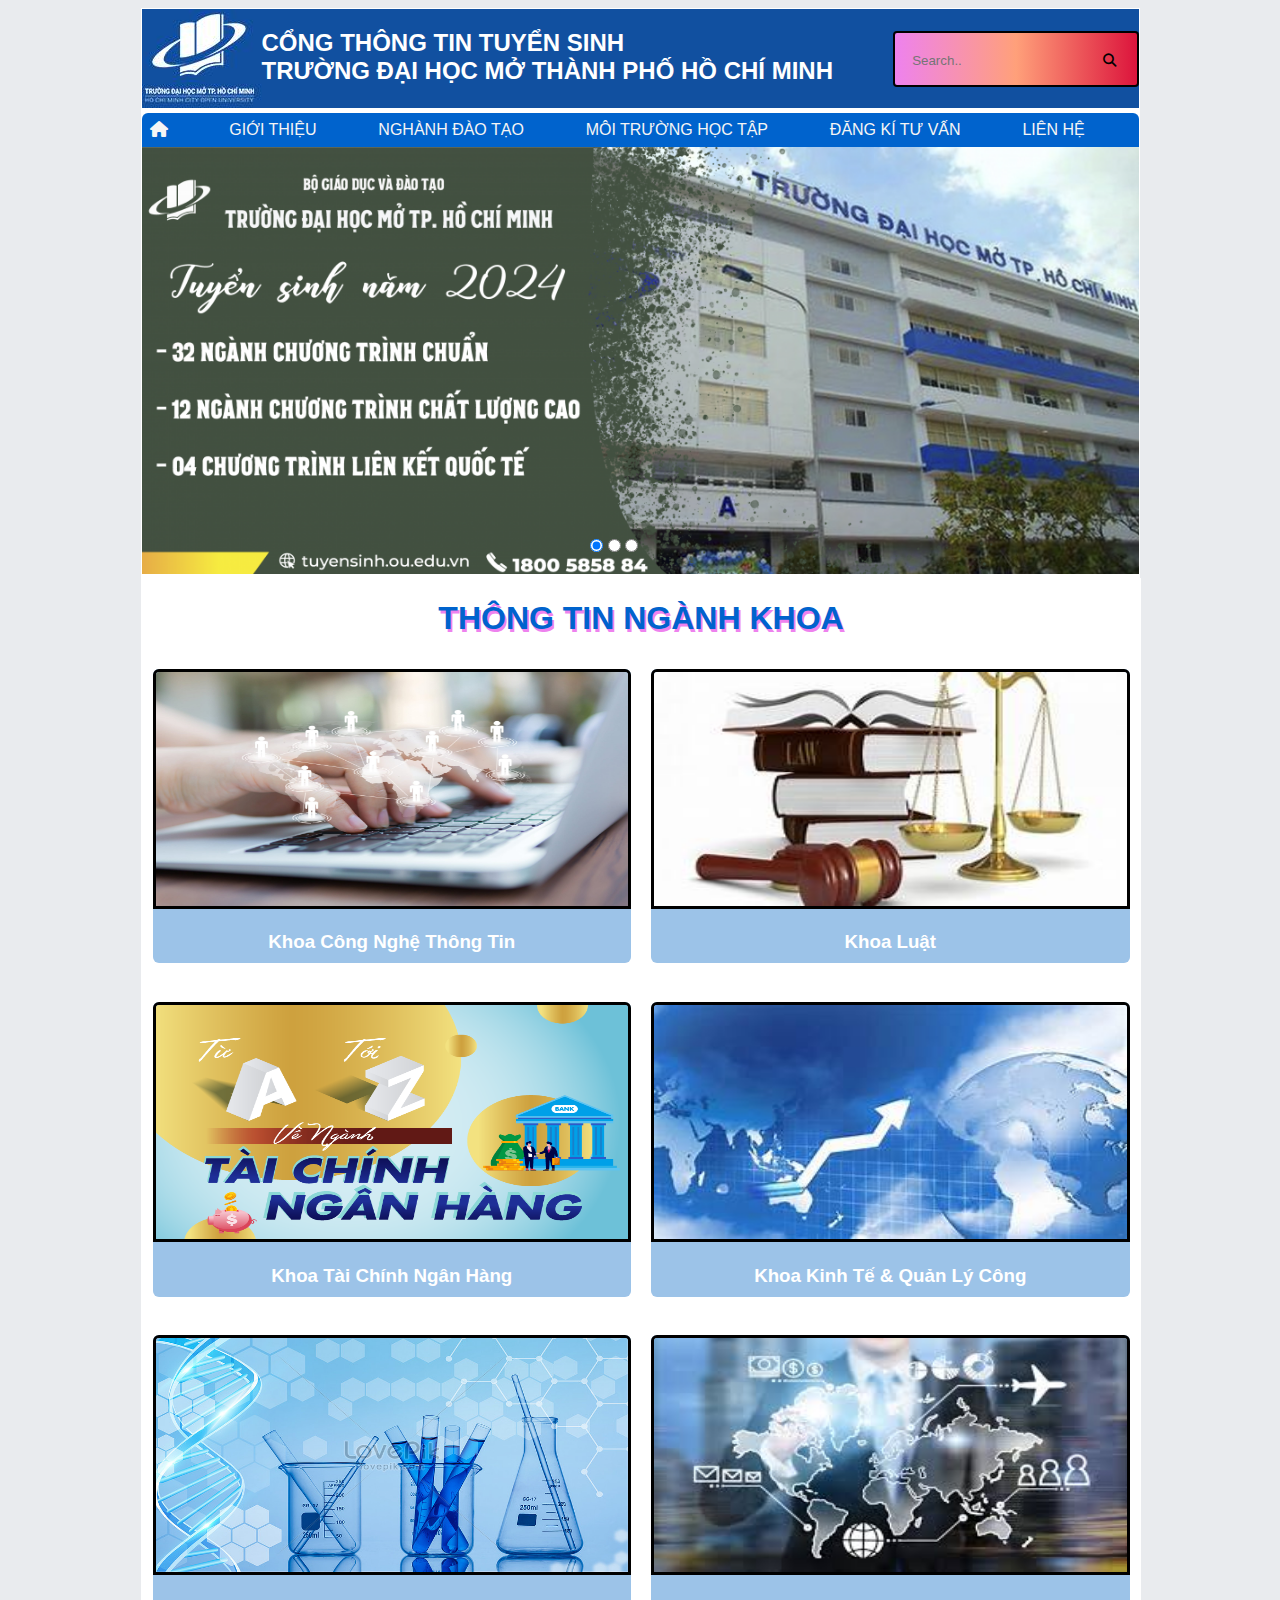
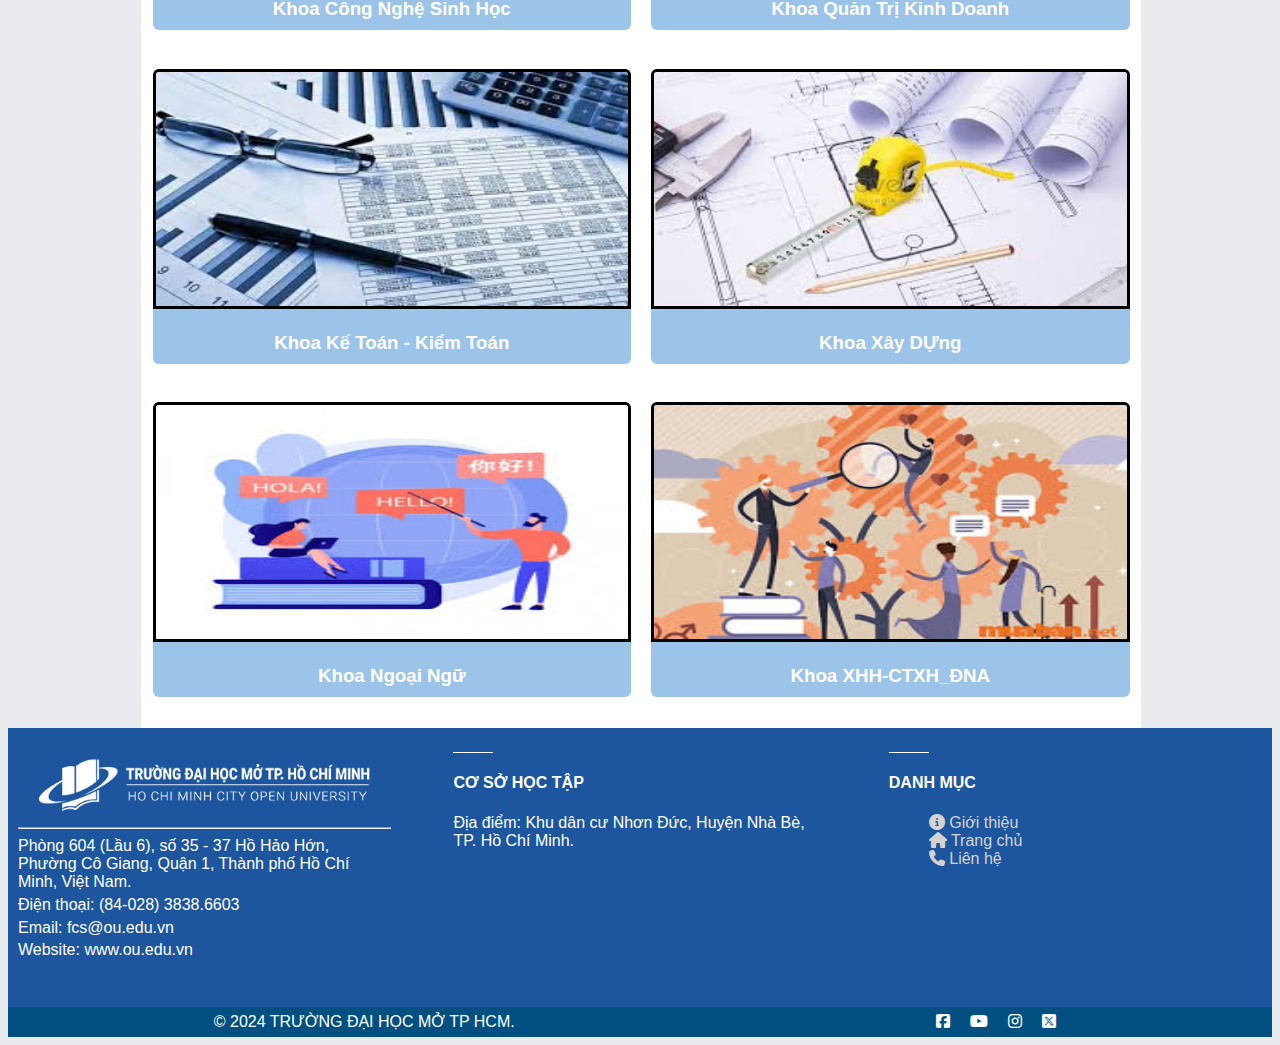
==== HTML/CTDT.html @ 05c09ab8 "gototop" ====
<!DOCTYPE html>
<html lang="en">
<head>
    <meta charset="UTF-8">
    <meta name="viewport" content="width=device-width, initial-scale=1.0">
    <link rel="stylesheet" href="../CSS/general.css">
    <link rel="stylesheet" href="../CSS/CTDT.css">
    <link rel="stylesheet" href="../CSS/media.css">
    <link rel="stylesheet" href="https://cdnjs.cloudflare.com/ajax/libs/font-awesome/6.6.0/css/all.min.css">
    <script src="../JS/Search.js"></script>
    <script src="../JS/nav2.js"></script>
    <script src="../JS/modal.js"></script>
    <script src="../JS/media.js"></script>
    <script src="../JS/GoToTop.js"></script>
    <title>Document</title>
</head>
<body>
  <!-- MAIN-CONTAINER -->
  <div class="main-container">
    <header class="flex center space-between">
        <div class="flex">
            <img src="../image/logoOU.png" alt="LOGO-OU">
            <h2 >CỔNG THÔNG TIN TUYỂN SINH <br>TRƯỜNG ĐẠI HỌC MỞ THÀNH PHỐ HỒ CHÍ MINH</h2>
        </div>
        <form class="Search">
            <input type="text" placeholder="Search.." id="search"/>
            <p class="request">Vui lòng viết có dấu</p>
            <button type="button" class="searchButton"><i class="fa-solid fa-magnifying-glass"></i></button>
        </form>
    </header>
     <!-- nav -->
    <div class="container-nav">
      <div class="showmenu">
        <div class="flex center">
          <ul id="showmenu">
            <li class="showmenu-btn"></li>
            <li class="showmenu-btn"></li>
            <li class="showmenu-btn"></li>
          </ul>
          <span style="color: white;">&nbsp Danh Mục</span>
        </div>
      </div>
      <nav id="menu">
        <ul class="menu flex center space-between">
          <li class="sub"><a id="myLink" href="#"><i class="fa-solid fa-house"></i></a>
              <ul class="menu submenu">
                  <li><a href="https://ou.edu.vn" target="_blank">Trang Chủ OU</a></li>
                  <li><a href="../index.html">Trang Tuyển Sinh</a></li>
              </ul>
          </li>
          <li class="sub" ><a id="myLink" href="#">GIỚI THIỆU</a>
              <ul class="menu submenu">
                  <li><a href="../HTML/gioithieu.html">Lịch Sử Phát Triển</a></li>
                  <li><a href="../HTML/visaochonOU.html">Vì Sao Nên Chọn OU?</a></li>
              </ul>
          </li>
          <li class="sub" ><a id="myLink" href="#">NGHÀNH ĐÀO TẠO</a>
              <ul class="menu submenu">
                  <li><a href="../HTML/CTDT.html">Các Khoa/Ngành Đại Trà</a></li>
                  <li><a href="#">Chương Trình Chất Lượng Cao</a></li>
              </ul>
          </li>
          <li class="sub"><a href="../HTML/diadiemhoc.html">MÔI TRƯỜNG HỌC TẬP</a>
              <ul class="menu submenu">
                  <li><a href="../HTML/diadiemhoc.html#CSVC">Cơ Sở Vật Chất</a></li>
                  <li><a href="../index.html#DDHT">Địa Điểm Học Tập</a></li>
              </ul>
          </li>
          <li><a href="#registration">ĐĂNG KÍ TƯ VẤN</a></li>
          <li class="sub contact" ><a id="myLink" href="#">LIÊN HỆ</a></li>
          <li>
            <form class="Search" id="menuSearch">
              <input type="text" placeholder="Search.." id="search"/>
              <p class="request">Vui lòng viết có dấu</p>
              <button type="button" class="searchButton"><i class="fa-solid fa-magnifying-glass"></i></button>
            </form>
         </li>
        </ul>
      </nav>
    </div> 
    <!-- aside -->
    <aside >
      <div class="img-group">
          <img src="../image/tuyensinh_0.png" alt="TS" id="ads-image">
          <div class="radio-group">
              <input type="radio" value="0" checked="checked"/> 
              <input type="radio" value="1" /> 
              <input type="radio" value="2" /> 
          </div>        
      </div>
    </aside>
    <!-- main -->
    <main class="infos main-container">
      <h1 class="info-title">THÔNG TIN NGÀNH KHOA</h1>
      <div class="faculties flex">  
        <div class="faculty" id="CNTT">
          <div>
            <div class="info-box">
              <img src="../image/Khoa_CNTT.jpg" alt="CNTT">
              <div class="detail">Khoa hiện đang đào tạo bậc học Đại Học (4 năm) với 06 chương trình theo định hướng nghề nghiệp: Khoa học máy tính,
                Công nghệ thông tin, Công nghệ thông tin tăng cường tiếng Nhật, Hệ thống thông tin quản lý,
                Ngành Trí tuệ nhân tạo thuộc chương trình chuẩn và ngành Khoa học máy tính thuộc chương trình chất lượng cao.</div>
            </div>            
            <h3>Khoa Công Nghệ Thông Tin</h3>
          </div>
          
        </div>
        <div class="faculty" id="Law">
          <div>
            <div class="info-box">
              <img src="../image/Khoa_Law.jpg" alt="Law">
              <div class="detail">Khoa Luật đào tạo hai ngành Luật và Luật Kinh tế. Sinh viên tốt nghiệp được cấp bằng cử nhân Luật và
                 cử nhân Luật Kinh tế có trình độ chuyên môn vững vàng về kiến thức luật học và kiến thức bổ trợ khác.</div>
            </div>
            <h3>Khoa Luật</h3>
          </div>  
        </div>      
        <div class="faculty" id="TCNH">
          <div>
            <div class="info-box">
              <img src="../image/Khoa_TCNH" alt="TCNH">
              <div class="detail">Khoa Tài chính – Ngân Hàng thực hiện nhiệm vụ đào tạo với 3 chuyên ngành chính là: chuyên ngành tài chính doanh
              nghiệp, chuyên ngành đầu tư tài chính (Kinh doanh chứng khoán) và chuyên ngành Ngân Hàng.</div>
            </div>
            <h3>Khoa Tài Chính Ngân Hàng</h3>
          </div>  
        </div>
        <div class="faculty" id="KT&QLC">
          <div >
            <div class="info-box">
              <img src="../image/Khoa_KT&QLC.jpg" alt="KT&QLC">
              <div class="detail">Khoa Kinh tế và Quản lý công được thành lập năm 2007 trên cơ sở tách khoa Kinh tế - Quản trị Kinh doanh thành khoa Kinh tế và khoa Quản trị Kinh doanh.
                Đến năm 2010, Khoa Kinh tế đổi tên thành khoa Kinh tế và Luật để phù hợp với hai ngành đào tạo của khoa là ngành Kinh tế và ngành Luật Kinh tế.</div>
            </div>
            <h3>Khoa Kinh Tế & Quản Lý Công</h3>
          </div>  
        </div>
        <div class="faculty"  id="CNSH">
          <div>
            <div class="info-box">
              <img src="../image/Khoa_CNSH.jpg" alt="CNSH">
              <div class="detail"> Được thành lập từ tháng 6 năm 1991, đầu tiên được đặt tên là “ Ban Kỹ thuật sinh học”.
                Năm 1993, Trường có quyết định đổi tên thành “Khoa Công nghệ sinh học”, là Trường đầu tiên tại Việt Nam được
                Bộ Giáo dục và Đào tạo cho phép đào tạo ngành Công nghệ sinh học.</div>
            </div>
            <h3>Khoa Công Nghệ Sinh Học</h3>
          </div>  
        </div>
        <div class="faculty" id="QTKD">
          <div>
            <div class="info-box">
              <img src="../image/Khoa_QTKD.jpg" alt="QTKD">
              <div class="detail">Ngành Quản trị kinh doanh gồm 2 chuyên ngành: Quản trị kinh doanh tổng hợp và Khởi nghiệp và đổi mới sáng tạo:<br>
                -    Quản trị nhân lực (mã ngành: 7340404) <br>
                -    Kinh doanh quốc tế (mã ngành: 7340120)<br>
                -    Marketing (mã ngành: 7340115)<br>
                -    Du lịch (mã ngành: 7810101)<br>
                -    Logistics và quản lý chuỗi cung ứng (7510605)</div>
            </div>
            <h3>Khoa Quản Trị Kinh Doanh</h3>
          </div>  
        </div>
        <div class="faculty" id="KT-KT">
          <div>
            <div class="info-box">
              <img src="../image/Khoa_KT_KT.jpg" alt="KT_KT">
              <div class="detail">Khoa Kế toán – Kiểm toán đào tạo và cung cấp nguồn nhân lực kế toán, kiểm toán cho các doanh nghiệp và tổ chức
                 trong nền kinh tế. Khoa có quan hệ hợp tác chặt chẽ với các doanh nghiệp, công ty kiểm toán và với các tổ chức nghề nghiệp
                 như Hội Kế toán TP. HCM (HAA), Hội Kiểm toán viên hành nghề (VACPA), Hội Kế toán công chứng Anh quốc (ACCA). </div>
            </div>
            <h3>Khoa Kế Toán - Kiểm Toán</h3>
          </div>  
        </div>
        <div class="faculty" id="XD">
          <div >
            <div class="info-box">
              <img src="../image/Khoa_XD.jpg" alt="XD">
              <div class="detail">Khoa Xây Dựng - Trường Đại học Mở TP.HCM, được thành lập từ năm 1992. Tiền thân là Khoa Công thôn,
                 Khoa Kỹ thuật Công nghệ và Khoa Xây dựng - Điện. Đến năm 2018 chính thức có tên là Khoa Xây Dựng.</div>
            </div>
            <h3>Khoa Xây DỰng</h3>
          </div>  
        </div>
        <div class="faculty" id="NN">
          <div>
            <div class="info-box">
              <img src="../image/Khoa_NN.jpg" alt="NN">
              <div class="detail">Khoa Ngoại ngữ định hướng đào tạo các cử nhân Ngoại ngữ có kiến thức chuyên môn tốt, đạt chuẩn năng lực ngôn ngữ
                 theo yêu cầu của Bộ Giáo dục và Đào tạo, năng động, sáng tạo, có khả năng hội nhập cao vào thị trường lao động quốc tế đáp ứng 
                 nhu cầu của cá nhân người học và của xã hội.</div>
            </div>           
            <h3>Khoa Ngoại Ngữ</h3>
          </div>  
        </div>
        <div class="faculty" id="XHH+CTXH_DNA">
          <div>
            <div class="info-box">
              <img src="../image/Khoa_XHH+CTXH_DNA.jpg" alt="XHH+CTXH_DNA">
              <div class="detail">Khoa Xã hội học - Công tác xã hội - Đông Nam Á đào tạo ngành Đông Nam Á học từ năm 1991, ngành Xã hội học năm 1992. 
                Năm 2004, Khoa chính thức đào tạo ngành Công tác xã hội khi Bộ giáo dục và đào tạo cho phép cấp mã ngành. 
                Năm 2023, Khoa đào tạo thêm một ngành mới: Tâm lý học.
                Trường Đại học Mở TPHCM và Khoa là những đơn vị đầu tiên trên cả nước đào tạo XHH-CTXH-ĐNÁ.</div>
            </div>
            <h3>Khoa XHH-CTXH_ĐNA</h3>
          </div>  
        </div>
      </div>
    </main>
  </div>
  <footer class="footer-2">
    <div class="footer-2-wrapper">
      <div class="container flex">
        <div id="col-1">
          <img
            class="img-responsive"
            src="../image/Logo-footer.png"
            alt="LOGO-OU"
          />
          <hr />
          <div class="information">
            <p>
              Phòng 604 (Lầu 6), số 35 - 37 Hồ Hảo Hớn, Phường Cô Giang, Quận
              1, Thành phố Hồ Chí Minh, Việt Nam.
            </p>
            <p>Điện thoại: (84-028) 3838.6603</p>
            <p>Email: fcs@ou.edu.vn</p>
            <p>Website: www.ou.edu.vn</p>
          </div>
        </div>
        <div id="col-2">
          <div class="footer-linebreak"></div>
          <h4>CƠ SỞ HỌC TẬP</h4>
          <p>Địa điểm: Khu dân cư Nhơn Đức, Huyện Nhà Bè, TP. Hồ Chí Minh.</p>
        </div>
        <div id="col-3">
          <div class="footer-linebreak"></div>
          <h4>DANH MỤC</h4>
          <ul>
            <li><a href="#"><i class="fa-solid fa-circle-info"></i> Giới thiệu</a></li>
            <li><a href="#"><i class="fa-solid fa-house"></i> Trang chủ</a></li>
            <li><a href="#"><i class="fa-solid fa-phone"></i> Liên hệ</a></li>
          </ul>
        </div>
      </div>
    </div>
    <div class="media-and-copyright-container" >
      <div class="copyright">© 2024 TRƯỜNG ĐẠI HỌC MỞ TP HCM.</div>
      <ul class="media-container flex">
        <a href="#">
          <li class="media-icon"><i class="fa-brands fa-square-facebook"></i></li>
        </a>
        <a href="#">
          <li class="media-icon"><i class="fa-brands fa-youtube"></i></li>
        </a>
        <a href="#">
          <li class="media-icon"><i class="fa-brands fa-instagram"></i></li>
        </a>
        <a href="#">
          <li class="media-icon"><i class="fa-brands fa-square-x-twitter"></i></li>
        </a>
      </ul>
    </div>
  </footer>
  <!-- FOOTER2 -->
   
  <!-- go to top -->
  <div class="GoTop">
    <a id="myLink" href="#"> <img src="../image/go-to-top.png" alt="Go To Top"></a>
  </div>

  <!-- MODAL -->
  
   <div class="modal" id="myModal">
    <div class="modal-container animate__animated animate__fadeInDownBig">
      <div class="modal-header">
        <span class="close">&times;</span>
        <h2>LIÊN HỆ</h2>
      </div>
      <div class="modal-body">
        <form class="contact-form" id="contact-form">
          <h5>Họ và tên</h5>
          <input type="text" class="info" id="name" />
          <h5>Email</h5>
          <input type="text" class="info" id="email" />
          <h5>Tiêu đề</h5>
          <input type="text" class="info" id="title" />
          <h5>Nội dung</h5>
          <textarea rows="5" cols="80" class="info" id="content"></textarea>
        </form>
      </div>
      <div class="modal-footer">
        <button class="abort" id="abort">Hủy</button>
        <button class="submit" id="submit">Gửi</button>
      </div>
    </div>
  </div>

  
  <!-- MODAL -->
      
</body>
</html>
---- CSS/general.css ----
/* GENERAL */

* {
  font-family: "Segoe UI", Tahoma, Geneva, Verdana, sans-serif;
  box-sizing: border-box;
}

:root {
  --x: 6px;
  --width-size: 999px;
  --ou-bgr: #1d559f;
  --ou-bgr-darker: #024f82;
  --white: #ffffff;
  --black: #000000;
  --blood: #691c0d;
  --width-size: 999px;
}

body {
  background-color: #e9ebee;
  box-sizing: border-box;
}

.main-container {
  background-color: white !important;
  border: 1px solid white;
  width: var(--width-size) !important;
  margin: 0 auto;
  font-size: 16px;
  border: 1px solid white;
}

/* header, nav, main, aside, .container-nav{
  width: var(--width-size) !important;
  margin: 0 auto;
  font-size: 16px;
  border: 1px solid white;
} */

.container {
  margin-right: auto;
  margin-left: auto;
  padding-left: 10px;
  padding-right: 10px;
}

a {
  text-decoration: none;
}

a:visited {
  color: blue;
}

.img-responsive {
  display: block;
  max-width: 100%;
  height: auto;
}

/* body .main-container {
  width: var(--width-size);
  margin: 0 auto;
  background-color: #e9ebee;
} */

.flex {
  display: flex;
}

.justify {
  text-align: justify;
}

.show {
  display: block !important;
}

.visible {
  position: static !important;
  visibility: visible !important;
  opacity: 1 !important;
}

.space-between {
  justify-content: space-between !important;
}

.center {
  align-items: center !important;
}

p,
h5 {
  margin: 0.3em 0 0 0;
}

/* GENERAL */

/* HEADER */

header {
  background-color: #1150a0;
  color: white;
  font-size: 1rem;
}

.Search {
  display: block;
  align-items: center;
  white-space: nowrap;
  padding: 15px;
  font-size: 1.2rem;
  border-radius: 4px;
  border: 2px solid black;
  background: linear-gradient(to left, crimson, lightsalmon, violet);
  position: relative;
} 
.Search input, button {
  background: transparent;
  border: none;
}

.request {
  position: absolute;
  bottom: -50%;
  left: 3px;
  opacity: 0;
  visibility: hidden;
  background-color: blueviolet;
}

.Search:hover .request {
  opacity: 1;
  visibility: visible;
  transition: 0.5s ease-in;
}

.request::after {
  content: " ";
  border-width: 10px;
  border-style: solid;
  position: absolute;
  border-color: transparent transparent blueviolet transparent;
  left: 30%;
  bottom: 100%;
}

/*phan nav*/
.container-nav {
  position: relative;
}

.showmenu{
  display: none;
  background-color: #0063cd !important;
}

#showmenu {
  list-style-type: none ;
  padding: 0;
  margin: 0;
}

.showmenu-btn {
  margin-top: 0.1rem;
  width: 1.5rem;
  height: 0.3rem;
  border-radius: 20%/ 90%;
  background-color: white;
  transform: 1s;
  position: relative;
}

ul.active li:nth-child(1) {
  transform: translateY(0.4rem) rotate(45deg);
}

ul.active li:nth-child(2) {
  transform: rotate(-45deg);
}

ul.active li:nth-child(3) {
  transform: translateY(-0.4rem) rotate(-45deg);
}

nav form {
  display: none !important;
}

nav {
  background-color: #0063cd;
  margin-top: 5px;
  border-radius: var(--x) var(--x) 0 0;
}

ul.menu {
  list-style-type: none;
  padding:0 ;
  margin: 0;
}

ul.menu > li >a:hover {
  background-color: #07c2fa;
} 

ul.menu > li >a {
  text-decoration: none;
  color: whitesmoke;
  display: block;
  padding: 0.5rem;
}

.sub {
  position: relative;
}

.submenu {
  visibility: hidden; 
  opacity: 0;         
  position: absolute;
  border: 2px solid #0063cd;
}

.submenu >li >a {
  color: #000 !important;
  background-color: #e9ebee;
  padding: 0.3rem;
  border-bottom: 1px solid whitesmoke;
}

.sub:hover .submenu {
  visibility: visible; 
  opacity: 1; 
  transition: opacity 0.5s ease-out;  
  z-index: 999;        
}

/*aside*/
aside img{
  width: 100%;
}

.radio-group > input[type=radio] {
  padding: 0;
  margin: 0;
}

.img-group {
  position: relative;
}

.radio-group {
  position: absolute;
  bottom: 5%;
  left: 45%;
}

.onclick-slide {
  animation: slide 0.5s linear;
}

/* ASIDE */

/* FOOTER-1 */

.footer-1 {
  background: linear-gradient(white, lightgray);
}

.footer-1 > div {
  width: 50%;
}

.left {
  padding: 20px;
}
.location-dot {
  color: blue;
  padding-right: 5px;
}

.location {
  display: flex;
  color: blue;
}

.location:hover {
  color: var(--blood);
}

.location:hover .location-dot {
  color: red;
}

.location h3 {
  font-size: 18px;
  margin: 0 0 10px 0;
}

.right {
  width: 100%;
}

.footer-2 {
  width: 100%;
  background-color: var(--ou-bgr);
  color: var(--white);
}

.footer-2-wrapper {
  padding-bottom: 3em;
  padding-top: 1.5em;
}

.footer-linebreak {
  width: 40px;
  height: 1.5px;
  background-color: var(--white);
}

.footer-2 .container > div {
  width: 33%;
  margin-left: 5%;
}

.footer-2 .container > div:first-child {
  margin-left: 0;
}

.footer-2 #col-3 ul {
  list-style-type: none;
}

.footer-2 #col-3 a {
  color: lightgray;
}
.footer-2 #col-3 a:hover {
  color: rgb(217, 145, 68);
}

.media-and-copyright-container {
  background-color: var(--ou-bgr-darker);
  width: 100%;
  height: 30px;
  display: flex;
  justify-content: space-around;
  align-items: center;
}

.media-container {
  list-style-type: none;
  padding: 0;
  justify-content: space-evenly;
}

.media-container a {
  color: white;
  margin: 0 10px 0 10px;
}

.media-container a:hover {
  color: rgb(217, 145, 68);
}

/* FOOTER-2 */

/* MODAL */

.modal {
  display: none;
  position: fixed;
  z-index: 1;
  padding-top: 30px; /* Location of the box */
  left: 0;
  top: 0;
  width: 100% !important;
  height: 100%;
  background-color: rgba(0, 0, 0, 0.4);
}

.modal-container {
  display: block;
  width: 40%;
  position: relative;
  background-color: white;
  margin: 0 auto; /* Align box in the mid */
  padding: 0;
  border: 1px solid black;
  box-shadow: 0 4px 8px 0 rgba(0, 0, 0, 0.2), 0 6px 20px 0 rgba(0, 0, 0, 0.19);
}

.modal-header {
  padding: 15px;
  background-color: var(--ou-bgr);
  color: white;
}

.modal-header h2 {
  margin: 0px;
}

.modal-body {
  padding: 10px;
}

.modal-body h5 {
  margin-bottom: 8px;
}

.modal-footer {
  padding: 10px;
  background-color: var(--ou-bgr);
  color: white;
  display: flex;
  justify-content: flex-end;
}

.close {
  position: absolute;
  color: black;
  font-size: 28px;
  font-weight: bold;
  top: -5px;
  right: 5px;
}

.close:hover,
.close:focus {
  color: rgba(0, 0, 0, 0.696);
  text-decoration: none;
  cursor: pointer;
}

.submit,
.abort {
  background-color: rgb(55, 196, 231);
  padding: 10px 15px;
  border: 2px solid black;
  border-radius: 5px;
  color: white;
  font-weight: bold;
  cursor: pointer;
  margin-left: 10px;
}

.abort {
  background-color: red;
}

.submit:hover {
  background-color: rgb(55, 196, 231, 0.8);
}

.abort:hover {
  background-color: rgba(255, 0, 0, 0.8);
}

.info {
  width: 100%;
}

.info:hover {
  border: 2px solid #024f82;
}

/*Go to top*/

.GoTop{
  position: fixed;
  width: 2.5rem;
  height: 2.5rem;
  right: 1rem;
  bottom: 2.5rem;
  display: none;
}

.GoTop img {
  width: 100%;
}
---- CSS/CTDT.css ----
.infos {
    text-align: center;
}

.infos > h1 {
    color:  #0063cd;
    text-shadow: 2px 3px violet ;
    animation: blink 6s linear infinite;
}

.infos h3 {
    padding-bottom: 10px ;
}

@keyframes blink {
    0% { color:  #0063cd} 
	25% { color: #fff } 
	100% { color:  #0063cd} 
}
.faculties {
    flex-wrap: wrap;
}

.faculty {
    width: 50%;
    padding: 10px;
    box-sizing: border-box;
    /* position: relative; */
}

.faculty > div {
    background-color: #9cc3e8;
    border-radius: 6px;
    color: white;
}

.faculty img {
    width: 100%;
    border: 3px solid black;
    height: 15rem;
    border-radius: 6px 6px 0 0;
}

.info-box {
    position: relative;
}

.info-box:hover .detail {
    opacity: 1;
    visibility: visible;
    transition: 0.5s ease-in;
}

.faculty div.detail {
    background-color: rgba(19, 17, 11, 0.6);
    top: 0;
    left: 0;
    position: absolute;
    height: 100%;
    padding: 1rem;
    opacity: 0;
    visibility: collapse;
}

/*MEDIA*/
@media only screen and (max-width: 768px){
    .faculties {
        flex-direction: column;
    }
    .faculty {
        width: 80%;
        height: auto;
        margin: 0 auto;
    }
}
---- CSS/media.css ----
/*all*/
@media (max-width: 999px) {
    header, nav, main, aside, .container-nav ,.main-container{
        width: 100% !important; 
        box-sizing: border-box;
    }
}

@media only screen and (max-width: 768px) {
    html{
        font-size: 13px;
    }

    .block {
        display: block !important;
    }
    /*hear*/
    .Search {
        display: none;
    }

    /*nav*/
    .showmenu{
        display: block;
        border-radius: var(--x) var(--x) 0 0 ;
    }

    nav{
       display: none;
       position: absolute;
       z-index: 999;
    }

    .menu {
        flex-direction: column;
        align-items: baseline !important;
    }

    .sub:hover .submenu {
        top: -50%;
        left: 100%;
    }

    .submenu li a {
        white-space: nowrap; 
    }

    /*information*/
    #information{
        flex-direction: column;
    }

    #information > div {
        width: 100%;
    }

    .registration-form {
        flex-direction: column;
        box-sizing: border-box;
        
    }

    .registration-form input,
    .registration-form select, 
    .registration-form textarea {
        width: 90%;
        margin: 0.5rem auto;
    }

    /*footer*/
    .footer-1 {
        display: block;
    }
    .footer-1 > div {
        width: 100%;
    }

    .footer-2 .container {
        display: block;
    }

    .footer-2 .container > div {
        width: 100%;
        margin: 0;
    }

    .footer-2 ul {
        margin: 0;
        padding: 0;
    }

    /*go to top*/
    .GoTop{
        
    }

}

@media (max-width: 558px) {
    html {
        font-size: 11px;
    }
}
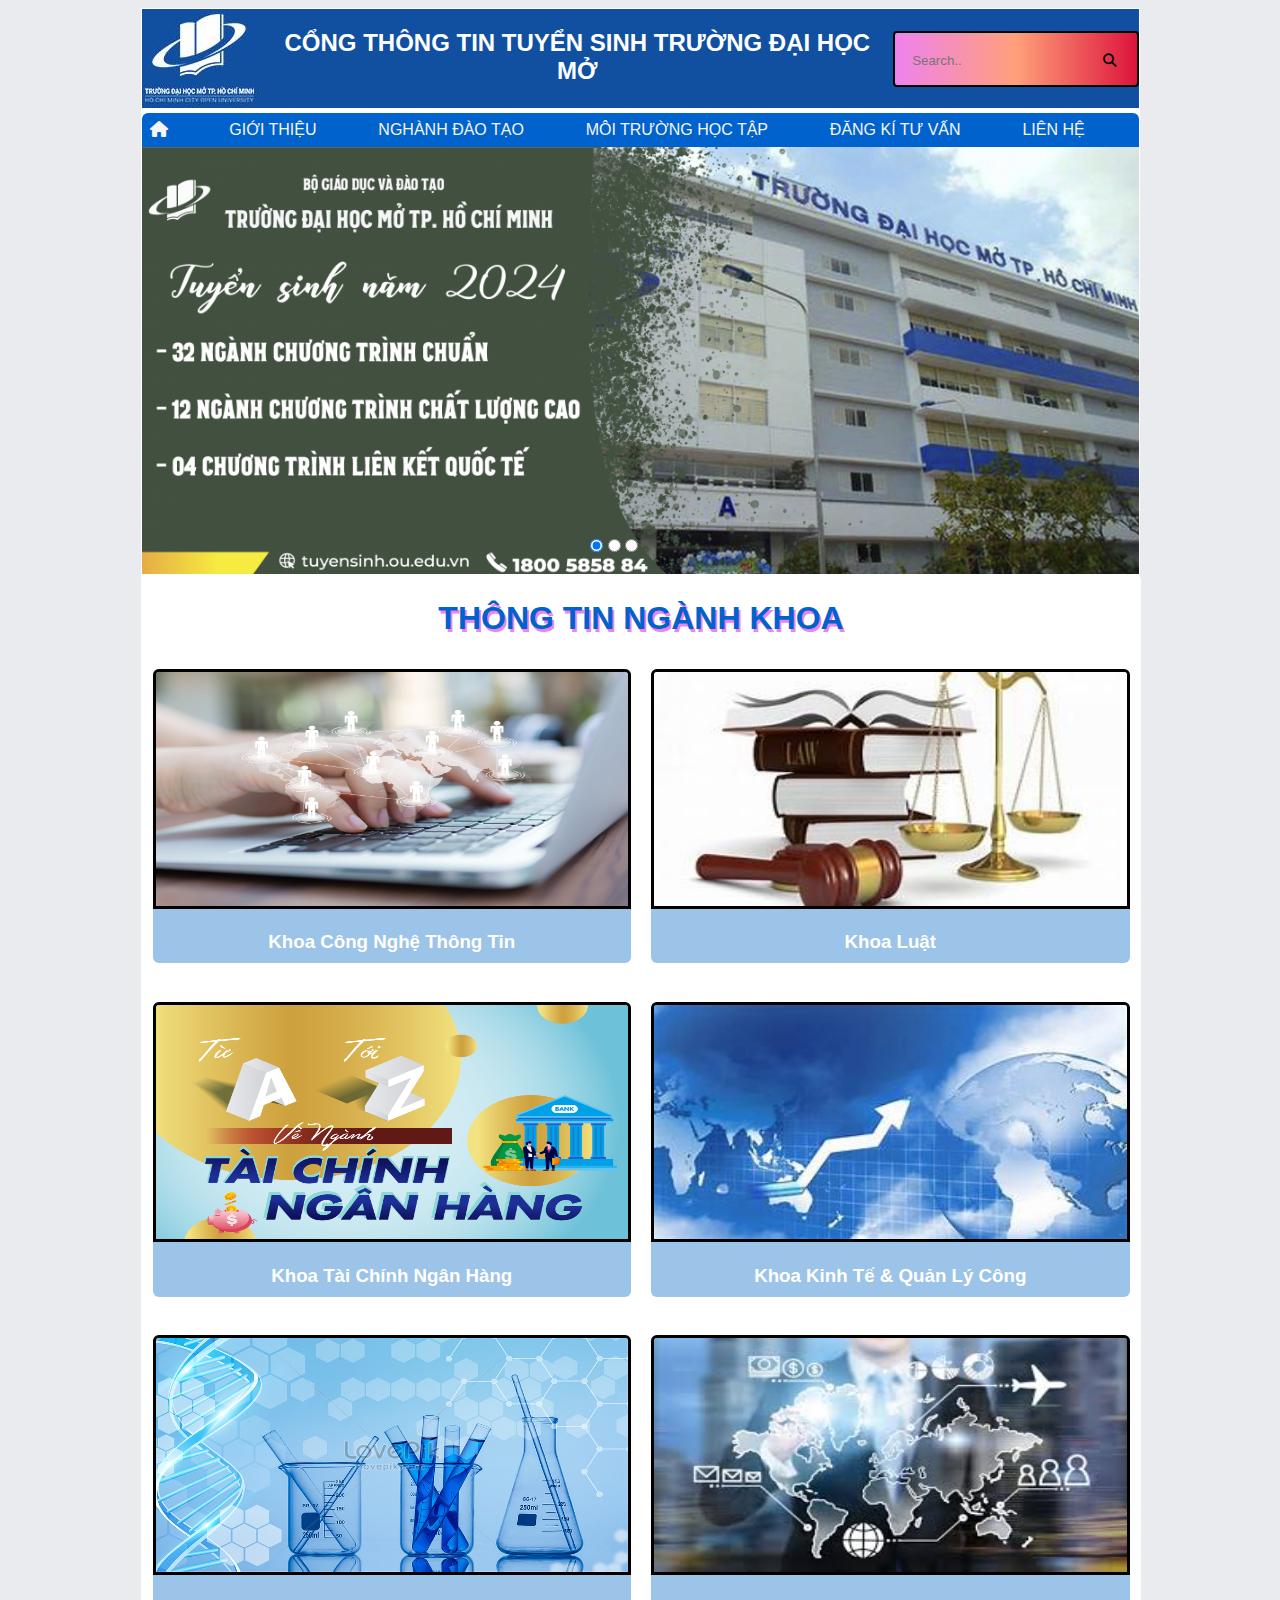
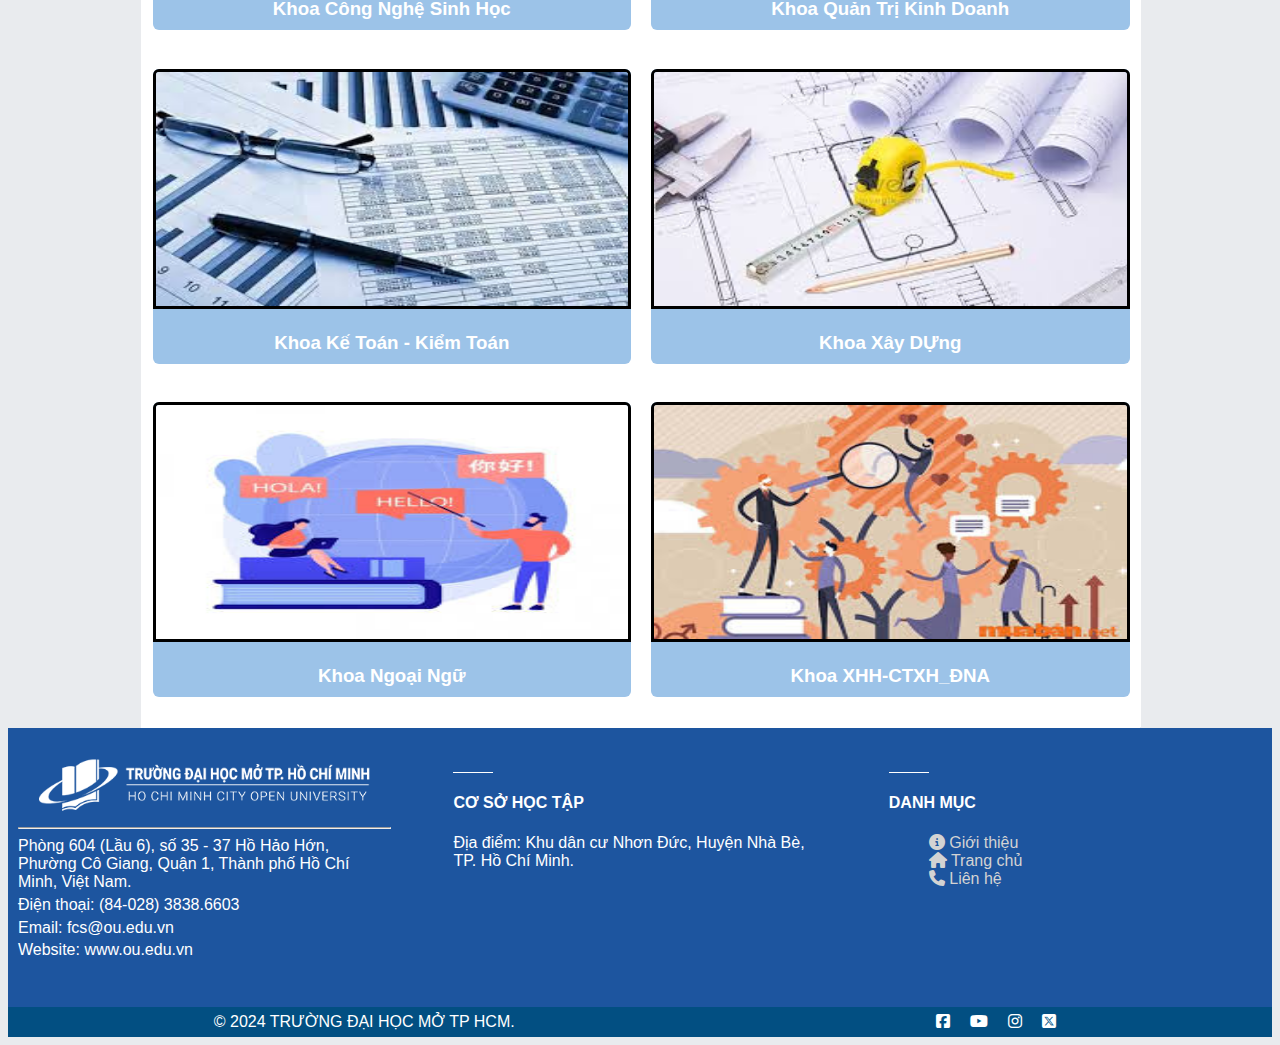
==== commit 289aae26: "update" ====
--- a/HTML/CTDT.html
+++ b/HTML/CTDT.html
@@ -7,6 +7,7 @@
     <link rel="stylesheet" href="../CSS/CTDT.css">
     <link rel="stylesheet" href="../CSS/media.css">
     <link rel="stylesheet" href="https://cdnjs.cloudflare.com/ajax/libs/font-awesome/6.6.0/css/all.min.css">
+    <link rel="stylesheet" href="https://cdnjs.cloudflare.com/ajax/libs/animate.css/4.1.1/animate.min.css">
     <script src="../JS/Search.js"></script>
     <script src="../JS/nav2.js"></script>
     <script src="../JS/modal.js"></script>
@@ -20,7 +21,7 @@
     <header class="flex center space-between">
         <div class="flex">
             <img src="../image/logoOU.png" alt="LOGO-OU">
-            <h2 >CỔNG THÔNG TIN TUYỂN SINH <br>TRƯỜNG ĐẠI HỌC MỞ THÀNH PHỐ HỒ CHÍ MINH</h2>
+            <h2 >CỔNG THÔNG TIN TUYỂN SINH TRƯỜNG ĐẠI HỌC MỞ</h2>
         </div>
         <form class="Search">
             <input type="text" placeholder="Search.." id="search"/>
@@ -57,7 +58,7 @@
           <li class="sub" ><a id="myLink" href="#">NGHÀNH ĐÀO TẠO</a>
               <ul class="menu submenu">
                   <li><a href="../HTML/CTDT.html">Các Khoa/Ngành Đại Trà</a></li>
-                  <li><a href="#">Chương Trình Chất Lượng Cao</a></li>
+                  <li><a href="https://tuyensinh.ou.edu.vn/gioi-thieu-khoa-dao-tao-dac-biet-chuong-trinh-chat-luong-cao-1716524095">Chương Trình Chất Lượng Cao</a></li>
               </ul>
           </li>
           <li class="sub"><a href="../HTML/diadiemhoc.html">MÔI TRƯỜNG HỌC TẬP</a>
--- a/CSS/general.css
+++ b/CSS/general.css
@@ -105,6 +105,10 @@
   font-size: 1rem;
 }
 
+header h2 {
+  text-align: center;
+}
+
 .Search {
   display: block;
   align-items: center;
@@ -256,6 +260,15 @@
   left: 45%;
 }
 
+@keyframes slide {
+  0% {
+      transform:scale(0.5);
+  }
+  100% {
+      transform: scale(1);
+  }
+}
+
 .onclick-slide {
   animation: slide 0.5s linear;
 }
@@ -317,6 +330,7 @@
   width: 40px;
   height: 1.5px;
   background-color: var(--white);
+  margin-top: 20px;
 }
 
 .footer-2 .container > div {
--- a/CSS/media.css
+++ b/CSS/media.css
@@ -89,11 +89,6 @@
         padding: 0;
     }
 
-    /*go to top*/
-    .GoTop{
-        
-    }
-
 }
 
 @media (max-width: 558px) {
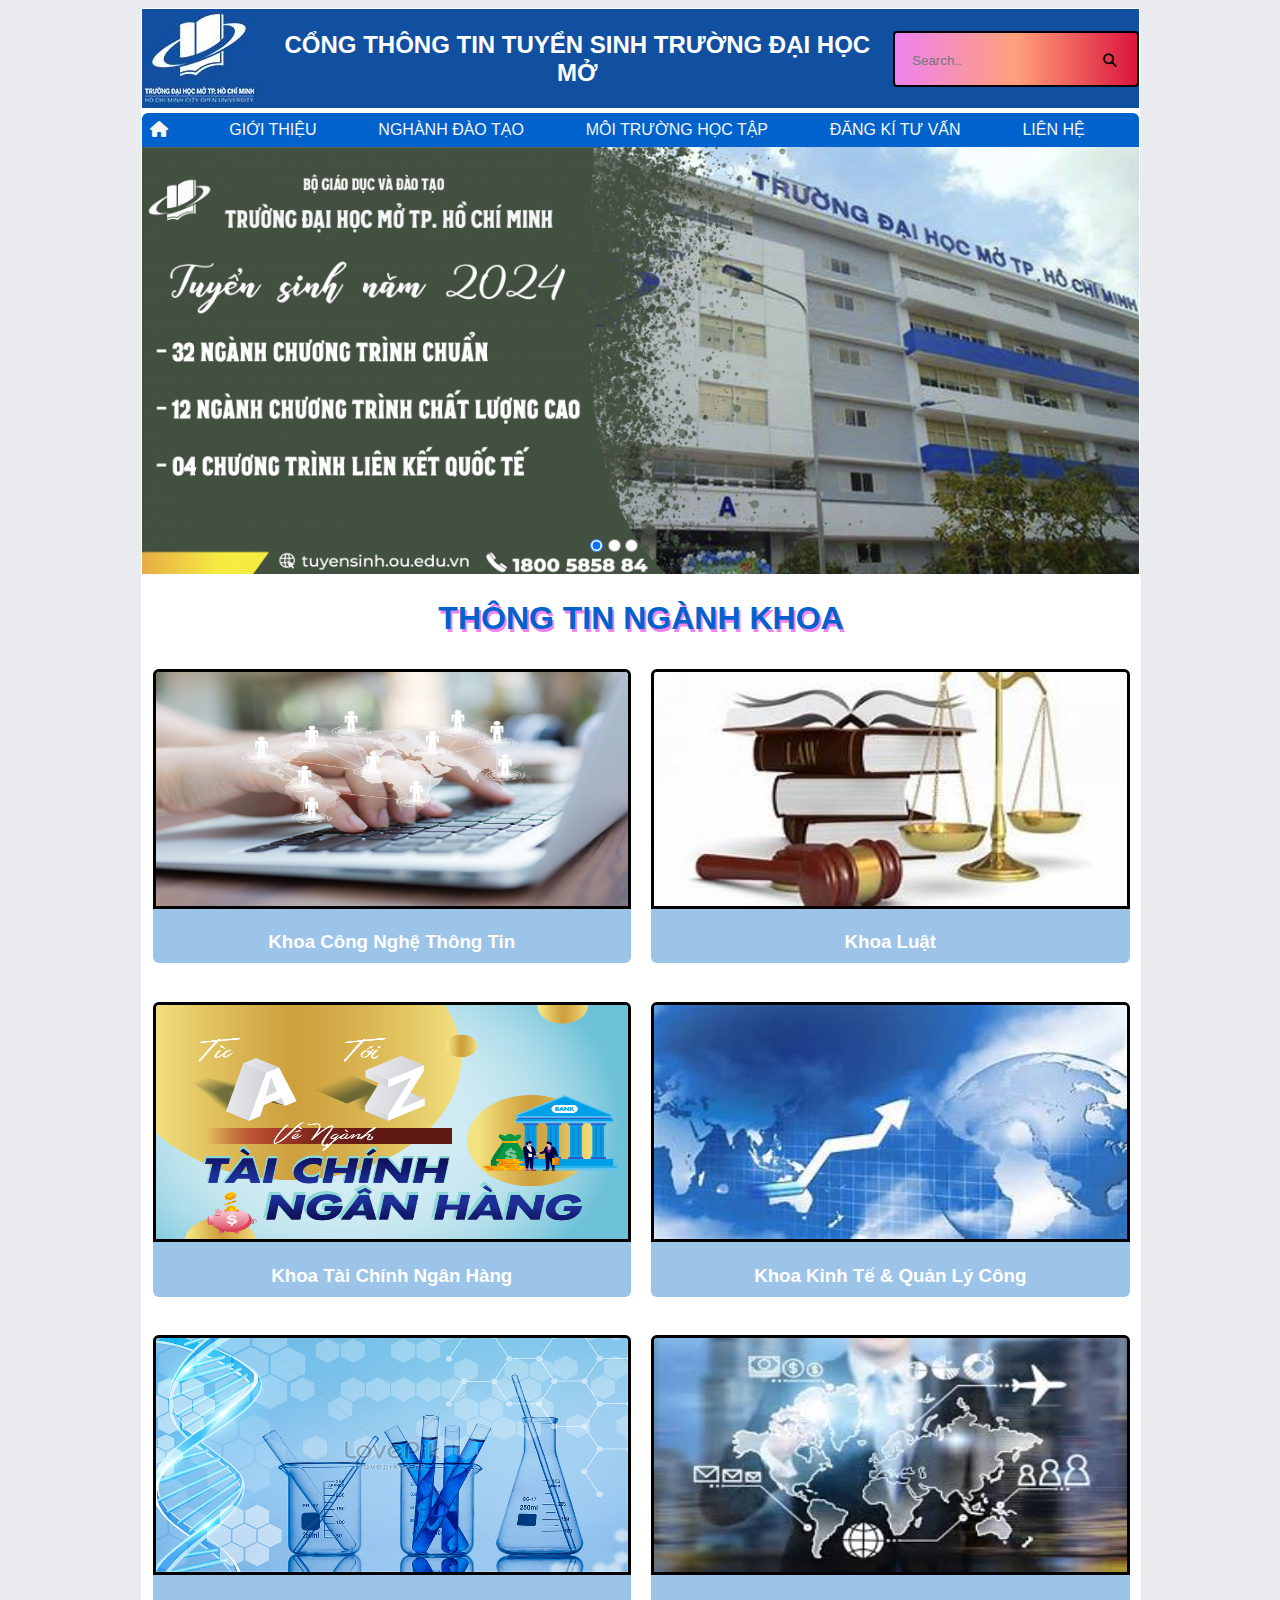
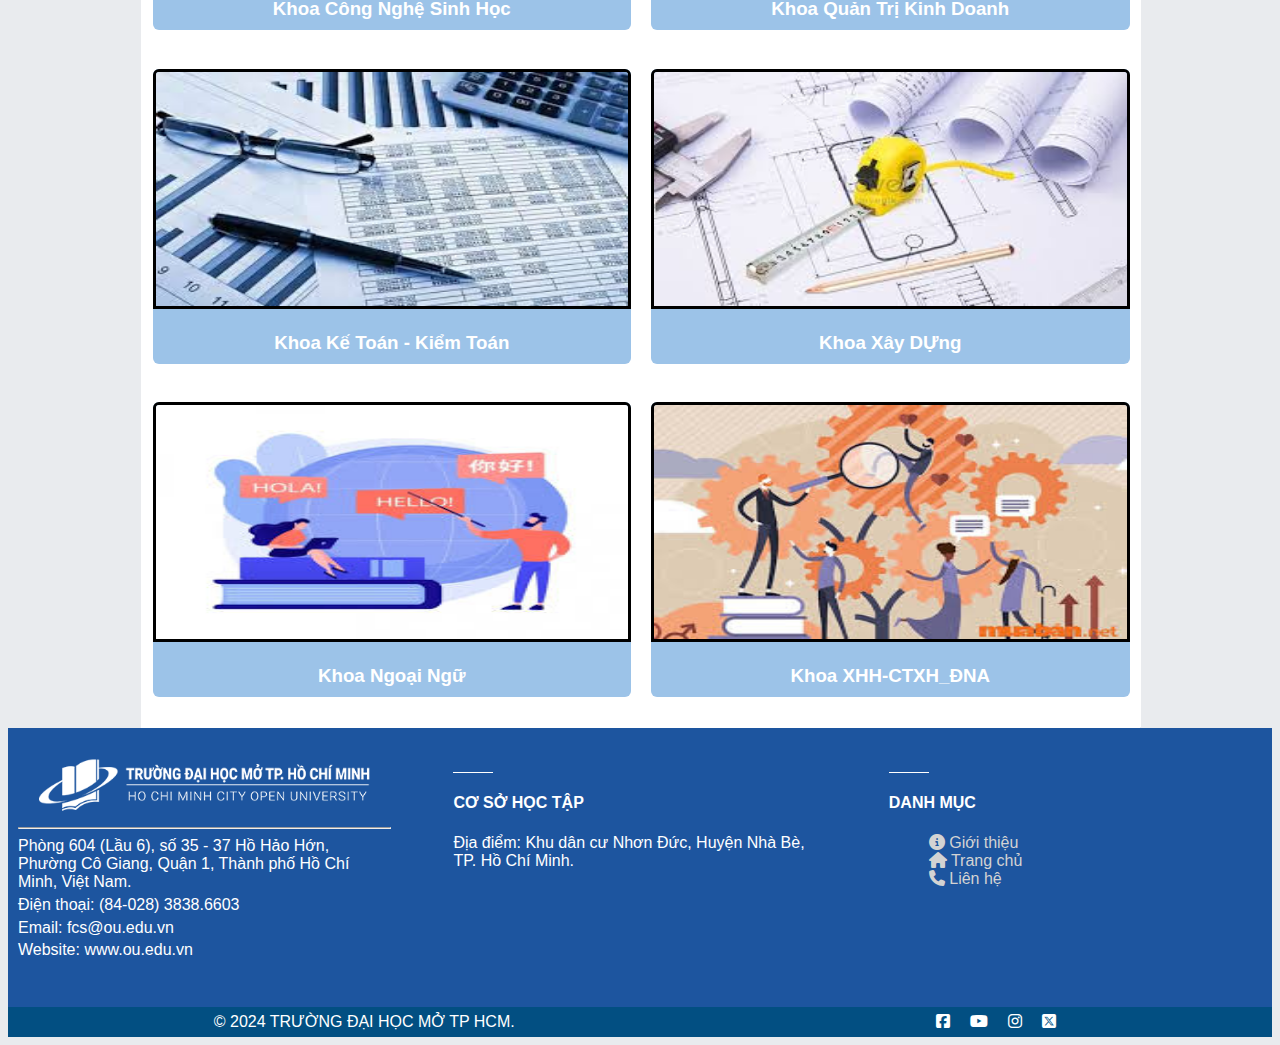
==== commit 4b7ae160: "done" ====
--- a/HTML/CTDT.html
+++ b/HTML/CTDT.html
@@ -19,7 +19,7 @@
   <!-- MAIN-CONTAINER -->
   <div class="main-container">
     <header class="flex center space-between">
-        <div class="flex">
+        <div class="flex center">
             <img src="../image/logoOU.png" alt="LOGO-OU">
             <h2 >CỔNG THÔNG TIN TUYỂN SINH TRƯỜNG ĐẠI HỌC MỞ</h2>
         </div>
--- a/CSS/general.css
+++ b/CSS/general.css
@@ -30,13 +30,6 @@
   border: 1px solid white;
 }
 
-/* header, nav, main, aside, .container-nav{
-  width: var(--width-size) !important;
-  margin: 0 auto;
-  font-size: 16px;
-  border: 1px solid white;
-} */
-
 .container {
   margin-right: auto;
   margin-left: auto;
@@ -57,12 +50,6 @@
   max-width: 100%;
   height: auto;
 }
-
-/* body .main-container {
-  width: var(--width-size);
-  margin: 0 auto;
-  background-color: #e9ebee;
-} */
 
 .flex {
   display: flex;
@@ -158,6 +145,7 @@
 .showmenu{
   display: none;
   background-color: #0063cd !important;
+  padding: 0.5rem;
 }
 
 #showmenu {
@@ -237,7 +225,7 @@
   visibility: visible; 
   opacity: 1; 
   transition: opacity 0.5s ease-out;  
-  z-index: 999;        
+  z-index: 998;        
 }
 
 /*aside*/
@@ -384,7 +372,7 @@
 .modal {
   display: none;
   position: fixed;
-  z-index: 1;
+  z-index: 999;
   padding-top: 30px; /* Location of the box */
   left: 0;
   top: 0;
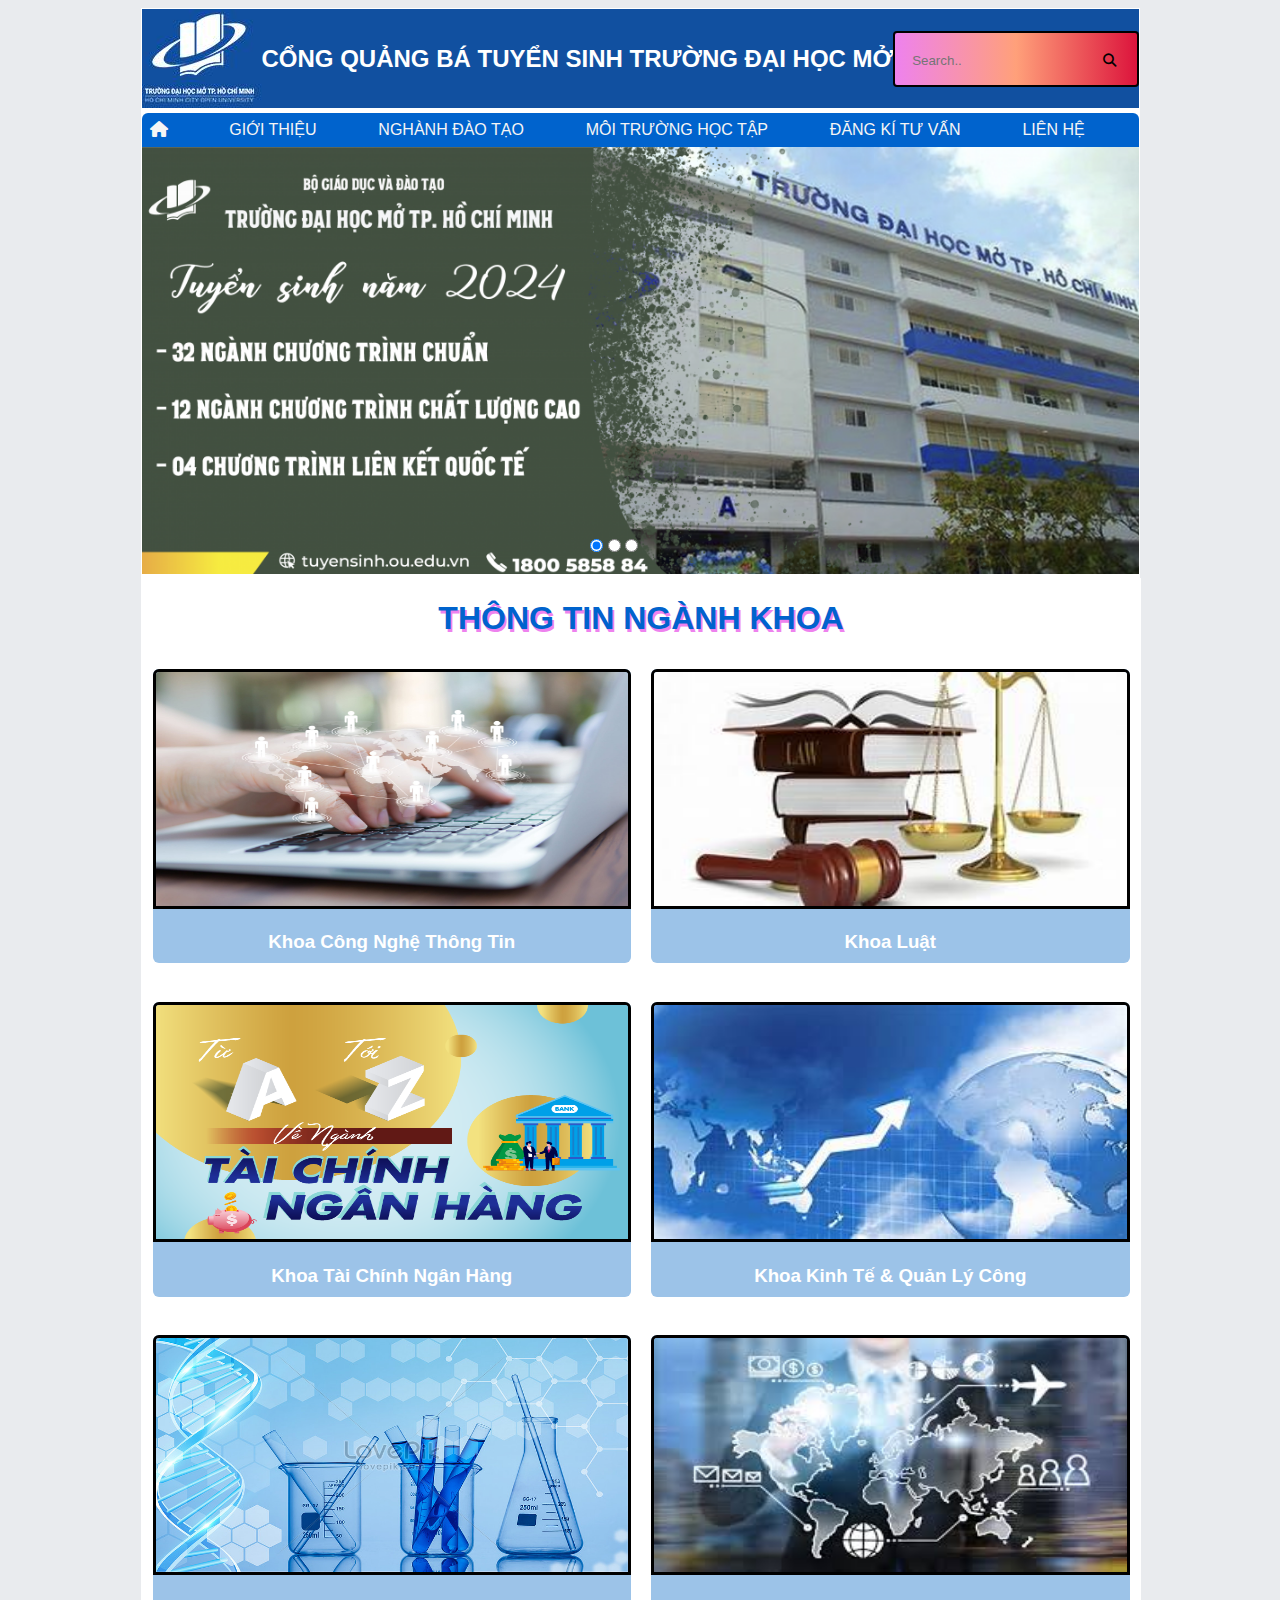
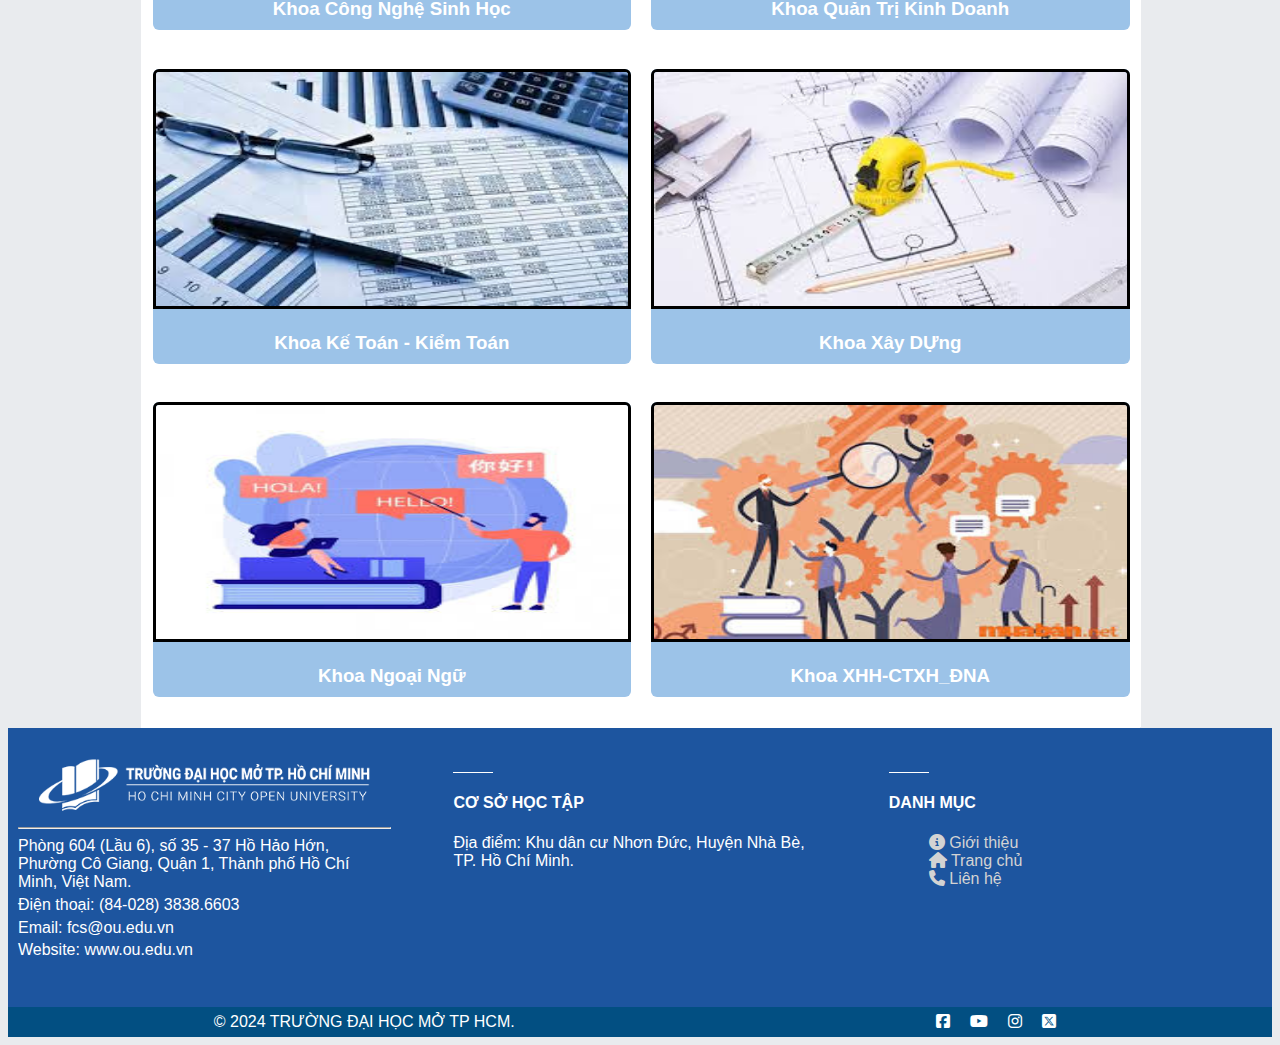
==== commit 3b141a4d: "done" ====
--- a/HTML/CTDT.html
+++ b/HTML/CTDT.html
@@ -3,6 +3,10 @@
 <head>
     <meta charset="UTF-8">
     <meta name="viewport" content="width=device-width, initial-scale=1.0">
+    <meta http-equiv="refresh" content="600">
+    <meta name="keywords" content="tuyen sinh, tuyen sinh ou, ou, dai hoc mo">
+    <title>Chương Trình Đào Tạo</title>
+    <link rel="shortcut icon" href="../image/shortcut-icon.png">
     <link rel="stylesheet" href="../CSS/general.css">
     <link rel="stylesheet" href="../CSS/CTDT.css">
     <link rel="stylesheet" href="../CSS/media.css">
@@ -13,7 +17,6 @@
     <script src="../JS/modal.js"></script>
     <script src="../JS/media.js"></script>
     <script src="../JS/GoToTop.js"></script>
-    <title>Document</title>
 </head>
 <body>
   <!-- MAIN-CONTAINER -->
@@ -21,7 +24,7 @@
     <header class="flex center space-between">
         <div class="flex center">
             <img src="../image/logoOU.png" alt="LOGO-OU">
-            <h2 >CỔNG THÔNG TIN TUYỂN SINH TRƯỜNG ĐẠI HỌC MỞ</h2>
+            <h2 >CỔNG QUẢNG BÁ TUYỂN SINH TRƯỜNG ĐẠI HỌC MỞ</h2>
         </div>
         <form class="Search">
             <input type="text" placeholder="Search.." id="search"/>
@@ -67,7 +70,7 @@
                   <li><a href="../index.html#DDHT">Địa Điểm Học Tập</a></li>
               </ul>
           </li>
-          <li><a href="#registration">ĐĂNG KÍ TƯ VẤN</a></li>
+          <li><a href="../index.html#registration">ĐĂNG KÍ TƯ VẤN</a></li>
           <li class="sub contact" ><a id="myLink" href="#">LIÊN HỆ</a></li>
           <li>
             <form class="Search" id="menuSearch">
--- a/CSS/general.css
+++ b/CSS/general.css
@@ -13,7 +13,6 @@
   --white: #ffffff;
   --black: #000000;
   --blood: #691c0d;
-  --width-size: 999px;
 }
 
 body {
@@ -156,8 +155,8 @@
 
 .showmenu-btn {
   margin-top: 0.1rem;
-  width: 1.5rem;
-  height: 0.3rem;
+  width: 1.8rem;
+  height: 0.4rem;
   border-radius: 20%/ 90%;
   background-color: white;
   transform: 1s;
@@ -165,7 +164,7 @@
 }
 
 ul.active li:nth-child(1) {
-  transform: translateY(0.4rem) rotate(45deg);
+  transform: translateY(0.5rem) rotate(45deg);
 }
 
 ul.active li:nth-child(2) {
@@ -173,7 +172,7 @@
 }
 
 ul.active li:nth-child(3) {
-  transform: translateY(-0.4rem) rotate(-45deg);
+  transform: translateY(-0.5rem) rotate(-45deg);
 }
 
 nav form {
